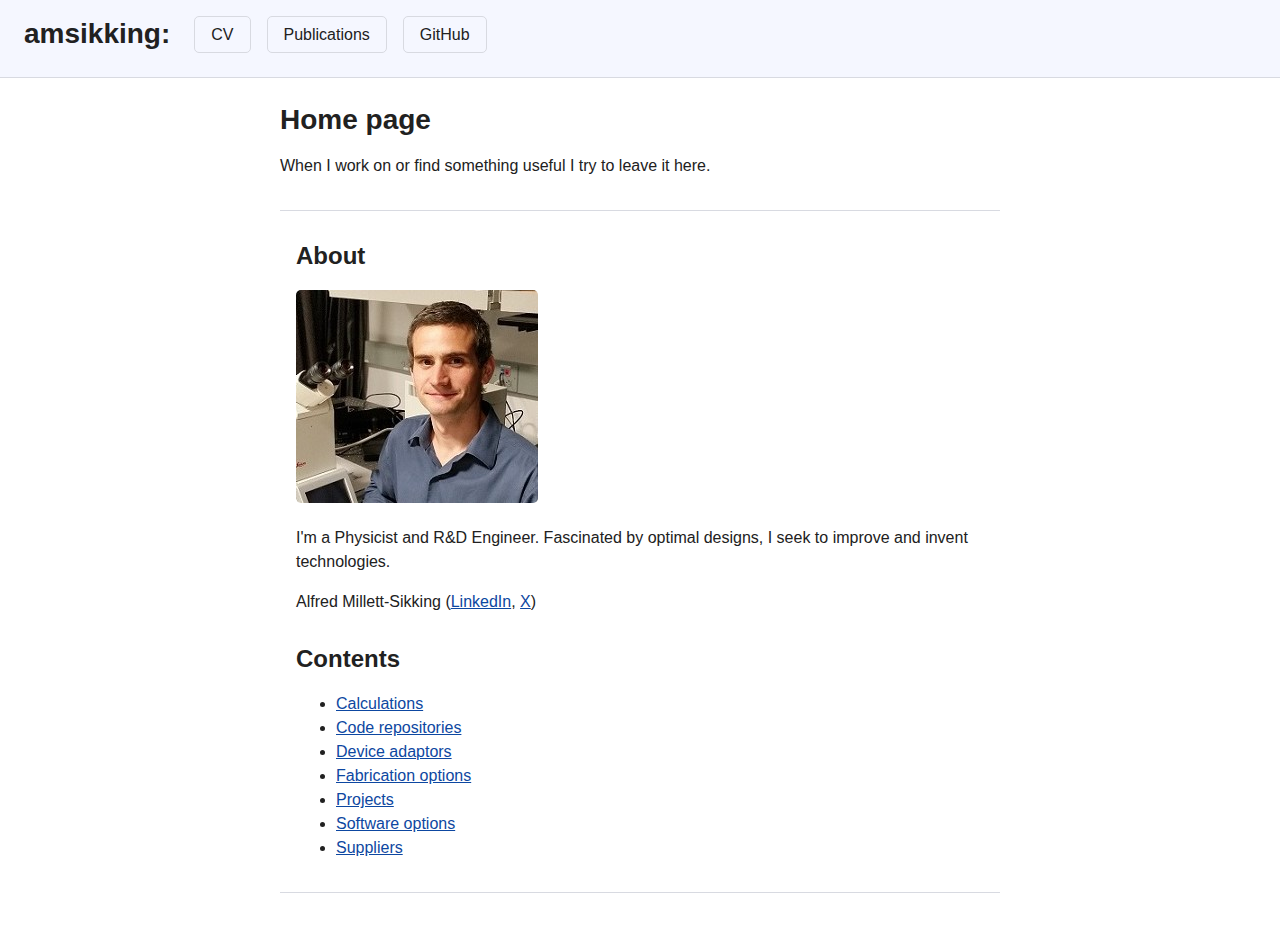
==== index.html @ 1fd3e8a6 "Update index.html" ====
<!-- comment -->
<!DOCTYPE html>

<html lang="en">
  <head>
	<meta charset="utf-8">
	<meta name="viewport" content="width=device-width, initial-scale=1.0">
	<link rel="stylesheet" href="style.css">
	<!-- <script src="script.js"></script> -->
	<title>amsikking: Home page</title>
  </head>

  <body>
	<header>
	  <nav>
	    <ul>
		  <li><h1 style="margin-top: 0rem; margin-left: 1rem; margin-right: 1rem">amsikking:</h1></li>
		  <li><a href="./cv/amsikking_cv.html">CV</a></li>
		  <li><a href="https://scholar.google.com/citations?user=S7yHencAAAAJ&hl=en">Publications</a></li>
		  <li><a href="https://github.com/amsikking">GitHub</a></li>
	    </ul>
	  </nav>
	</header>
	
	<main>
	  <h1>Home page</h1>
	  <p>When I work on or find something useful I try to leave it here.</p>
		<section>
		  <h2>About</h2>
		  <img src="amsikking_photo.jpg" alt="amsikking_photo.jpg">
		  <p>
		  I'm a Physicist and R&D Engineer. Fascinated by optimal designs, I seek 
		  to improve and invent technologies.
		  </p>
		  <p>Alfred Millett-Sikking
		  (<a href="https://www.linkedin.com/in/amsikking">LinkedIn</a>, 
		  <a href="https://X.com/amsikking">X</a>)
		  </p>

		  <h2>Contents</h2>
		  <ul>
			<li><a href="./calculations.html">Calculations</a></li>
			<li><a href="./code_repositories.html">Code repositories</a></li>
			<li><a href="./device_adaptors.html">Device adaptors</a></li>
			<li><a href="./fabrication_options.html">Fabrication options</a></li>
			<li><a href="./projects.html">Projects</a></li>
			<li><a href="./software_options.html">Software options</a></li>
			<li><a href="./suppliers.html">Suppliers</a></li>
		  </ul>
		</section>
	</main>
  </body>
</html>
---- style.css ----
/* template from https://github.com/kevquirk/simple.css */

/* Global variables. */
:root {
  /* Set sans-serif & mono fonts */
  --sans-font: -apple-system, BlinkMacSystemFont, "Avenir Next", Avenir,
    "Nimbus Sans L", Roboto, "Noto Sans", "Segoe UI", Arial, Helvetica,
    "Helvetica Neue", sans-serif;
  --mono-font: Consolas, Menlo, Monaco, "Andale Mono", "Ubuntu Mono", monospace;

  /* Default (light) theme */
  --bg: #fff;
  --accent-bg: #f5f7ff;
  --text: #212121;
  --text-light: #585858;
  --border: #d8dae1;
  --accent: #0d47a1;
  --code: #d81b60;
  --preformatted: #444;
  --marked: #ffdd33;
  --disabled: #efefef;
}

/* Dark theme */
@media (prefers-color-scheme: dark) {
  :root {
    color-scheme: dark;
    --bg: #212121;
    --accent-bg: #2b2b2b;
    --text: #dcdcdc;
    --text-light: #ababab;
    --border: #666;
    --accent: #ffb300;
    --code: #f06292;
    --preformatted: #ccc;
    --disabled: #111;
  }
  /* Add a bit of transparency so light media isn't so glaring in dark mode */
  img,
  video {
    opacity: 0.8;
  }
}

/* Reset box-sizing */
*, *::before, *::after {
  box-sizing: border-box;
}

/* Reset default appearance */
textarea,
select,
input,
progress {
  appearance: none;
  -webkit-appearance: none;
  -moz-appearance: none;
}

html {
  /* Set the font globally */
  font-family: var(--sans-font);
  scroll-behavior: smooth;
}

/* Make the body a nice central block */
body {
  color: var(--text);
  background: var(--bg);
  font-size: 1rem;
  line-height: 1.5;
  display: grid;
  grid-template-columns: 1fr min(45rem, 90%) 1fr;
  margin: 0;
}
body > * {
  grid-column: 2;
}

/* Make the header bg full width, but the content inline with body */
body > header {
  background: var(--accent-bg);
  border-bottom: 1px solid var(--border);
  text-align: center;
  padding: 0 0.5rem 0.5rem 0.5rem;
  grid-column: 1 / -1;
}

body > header h1 {
  max-width: 1200px;
  margin: 1rem auto;
}

body > header p {
  max-width: 40rem;
  margin: 1rem auto;
}

/* Add a little padding to ensure spacing is correct between content and header > nav */
main {
  padding-top: 0.5rem;
}

body > footer {
  margin-top: 4rem;
  padding: 2rem 1rem 1.5rem 1rem;
  color: var(--text-light);
  font-size: 0.9rem;
  text-align: center;
  border-top: 1px solid var(--border);
}

/* Format headers */
h1 {
  font-size: 1.75rem;
}

h2 {
  font-size: 1.5rem;
  margin-top: 2rem;
}

h3 {
  font-size: 1.17rem;
  margin-top: 2rem;
}

h4 {
  font-size: 1rem;
}

h5 {
  font-size: 0.83rem;
}

h6 {
  font-size: 0.75rem;
}

/* Prevent long strings from overflowing container */
p, h1, h2, h3, h4, h5, h6 {
  overflow-wrap: break-word;
}

/* Fix line height when title wraps */
h1,
h2,
h3 {
  line-height: 1.1;
}

/* Reduce header size on mobile */
@media only screen and (max-width: 720px) {
  h1 {
    font-size: 1.75rem;
  }

  h2 {
    font-size: 1.5rem;
  }

  h3 {
    font-size: 1.17rem;
  }

  h4 {
    font-size: 1rem;
  }
}

/* Format links & buttons */
a,
a:visited {
  color: var(--accent);
}

a:hover {
  text-decoration: none;
}

button,
[role="button"],
input[type="submit"],
input[type="reset"],
input[type="button"],
label[type="button"] {
  border: none;
  border-radius: 5px;
  background: var(--accent);
  font-size: 1rem;
  color: var(--bg);
  padding: 0.7rem 0.9rem;
  margin: 0.5rem 0;
}

button[disabled],
[role="button"][aria-disabled="true"],
input[type="submit"][disabled],
input[type="reset"][disabled],
input[type="button"][disabled],
input[type="checkbox"][disabled],
input[type="radio"][disabled],
select[disabled] {
  opacity: 0.5;
  cursor: not-allowed;
}

input:disabled,
textarea:disabled,
select:disabled {
  cursor: not-allowed;
  background-color: var(--disabled);
}

input[type="range"] {
  padding: 0;
}

/* Set the cursor to '?' while hovering over an abbreviation */
abbr {
  cursor: help;
}

button:focus,
button:enabled:hover,
[role="button"]:focus,
[role="button"]:not([aria-disabled="true"]):hover,
input[type="submit"]:focus,
input[type="submit"]:enabled:hover,
input[type="reset"]:focus,
input[type="reset"]:enabled:hover,
input[type="button"]:focus,
input[type="button"]:enabled:hover,
label[type="button"]:focus,
label[type="button"]:hover {
  filter: brightness(1.4);
  cursor: pointer;
}

/* Format navigation */
header > nav {
  font-size: 1rem;
  line-height: 2;
  padding: 1rem 0 0 0;
}

/* Use flexbox to allow items to wrap, as needed */
header > nav ul,
header > nav ol {
  align-content: space-around;
  align-items: center;
  display: flex;
  flex-direction: row;
  flex-wrap: wrap;
  justify-content: left;
  list-style-type: none;
  margin: 0;
  padding: 0;
}

/* List items are inline elements, make them behave more like blocks */
header > nav ul li,
header > nav ol li {
  display: inline-block;
}

header > nav a,
header > nav a:visited {
  margin: 0 0.5rem 1rem 0.5rem;
  border: 1px solid var(--border);
  border-radius: 5px;
  color: var(--text);
  display: inline-block;
  padding: 0.1rem 1rem;
  text-decoration: none;
}

header > nav a:hover {
  filter: brightness(1.4);
  cursor: pointer;
}

/* Reduce nav side on mobile */
@media only screen and (max-width: 720px) {
  header > nav a {
    border: none;
    padding: 0;
    text-decoration: underline;
    line-height: 1;
  }
}

/* Consolidate box styling */
aside, details, pre, progress {
  background: var(--accent-bg);
  border: 1px solid var(--border);
  border-radius: 5px;
  margin-bottom: 1rem;
}

aside {
  font-size: 1rem;
  width: 30%;
  padding: 0 15px;
  margin-left: 15px;
  float: right;
}

/* Make aside full-width on mobile */
@media only screen and (max-width: 720px) {
  aside {
    width: 100%;
    float: none;
    margin-left: 0;
  }
}

article, fieldset {
  border: 1px solid var(--border);
  padding: 1rem;
  border-radius: 5px;
  margin-bottom: 1rem;
}

article h2:first-child,
section h2:first-child {
  margin-top: 1rem;
}

section {
  border-top: 1px solid var(--border);
  border-bottom: 1px solid var(--border);
  padding: 1rem 1rem;
  margin: 2rem 0;
}

summary {
  cursor: pointer;
  font-weight: bold;
  padding: 0.6rem 1rem;
}

details[open] {
  padding: 0.6rem 1rem 0.75rem 1rem;
}

details[open] summary + * {
  margin-top: 0;
}

details[open] summary {
  margin-bottom: 0.5rem;
  padding: 0;
}

details[open] > :last-child {
  margin-bottom: 0;
}

/* Format tables */
table {
  border-collapse: collapse;
  display: block;
  margin: 1.5rem 0;
  overflow: auto;
  width: 100%;
}

td,
th {
  border: 1px solid var(--border);
  padding: 0.5rem;
}

th {
  background: var(--accent-bg);
  font-weight: bold;
}

tr:nth-child(even) {
  /* Set every other cell slightly darker. Improves readability. */
  background: var(--accent-bg);
}

table caption {
  font-weight: bold;
  margin-bottom: 0.5rem;
}

/* Format forms */
textarea,
select,
input {
  font-size: inherit;
  font-family: inherit;
  padding: 0.5rem;
  margin-bottom: 0.5rem;
  color: var(--text);
  background: var(--bg);
  border: 1px solid var(--border);
  border-radius: 5px;
  box-shadow: none;
  max-width: 100%;
  display: inline-block;
}
label {
  display: block;
}
textarea:not([cols]) {
  width: 100%;
}

/* Add arrow to drop-down */
select:not([multiple]) {
  background-image: linear-gradient(45deg, transparent 49%, var(--text) 51%),
    linear-gradient(135deg, var(--text) 51%, transparent 49%);
  background-position: calc(100% - 15px), calc(100% - 10px);
  background-size: 5px 5px, 5px 5px;
  background-repeat: no-repeat;
  padding-right: 25px;
}

/* checkbox and radio button style */
input[type="checkbox"],
input[type="radio"] {
  vertical-align: middle;
  position: relative;
}

input[type="radio"] {
  border-radius: 100%;
}

input[type="checkbox"]:checked,
input[type="radio"]:checked {
  background: var(--accent);
}

input[type="checkbox"]:checked::after {
  /* Creates a rectangle with colored right and bottom borders which is rotated to look like a check mark */
  content: " ";
  width: 0.18em;
  height: 0.32em;
  border-radius: 0;
  position: absolute;
  top: 0.05em;
  left: 0.17em;
  background: transparent;
  border-right: solid var(--bg) 0.08em;
  border-bottom: solid var(--bg) 0.08em;
  font-size: 1.8em;
  transform: rotate(45deg);
}
input[type="radio"]:checked::after {
  /* creates a colored circle for the checked radio button  */
  content: " ";
  width: 0.25em;
  height: 0.25em;
  border-radius: 100%;
  position: absolute;
  top: 0.125em;
  background: var(--bg);
  left: 0.125em;
  font-size: 32px;
}

/* Makes input fields wider on smaller screens */
@media only screen and (max-width: 720px) {
  textarea,
  select,
  input {
    width: 100%;
  }
}

/* Ensures the checkbox and radio inputs do not have a set width like other input fields */
input[type="checkbox"],
input[type="radio"] {
  width: auto;
}

/* Set a height for color input */
input[type="color"] {
  height: 2.5rem;
  padding:  0.2rem;
}

/* do not show border around file selector button */
input[type="file"] {
  border: 0;
}

/* Misc body elements */
hr {
  color: var(--border);
  border-top: 1px;
  margin: 1rem auto;
}

mark {
  padding: 2px 5px;
  border-radius: 4px;
  background: var(--marked);
}

img,
video {
  max-width: 100%;
  height: auto;
  border-radius: 5px;
}

figure {
  margin: 0;
  text-align: center;
}

figcaption {
  font-size: 0.9rem;
  color: var(--text-light);
  margin-bottom: 1rem;
}

blockquote {
  margin: 2rem 0 2rem 2rem;
  padding: 0.4rem 0.8rem;
  border-left: 0.35rem solid var(--accent);
  color: var(--text-light);
  font-style: italic;
}

sup {
	vertical-align: top;
}

cite {
  vertical-align: super;
  font-size: 0.7rem;
  color: var(--text-light);
  font-style: normal;
}

/* Use mono font for code elements */
code,
pre,
pre span,
kbd,
samp {
  font-family: var(--mono-font);
  color: var(--code);
}

kbd {
  color: var(--preformatted);
  border: 1px solid var(--preformatted);
  border-bottom: 3px solid var(--preformatted);
  border-radius: 5px;
  padding: 0.1rem 0.4rem;
}

pre {
  padding: 1rem 1.4rem;
  max-width: 100%;
  overflow: auto;
  color: var(--preformatted);
}

/* Fix embedded code within pre */
pre code {
  color: var(--preformatted);
  background: none;
  margin: 0;
  padding: 0;
}

/* Progress bars */
/* Declarations are repeated because you */
/* cannot combine vendor-specific selectors */
progress {
  width: 100%;
}

progress:indeterminate {
  background-color: var(--accent-bg);
}

progress::-webkit-progress-bar {
  border-radius: 5px;
  background-color: var(--accent-bg);
}

progress::-webkit-progress-value {
  border-radius: 5px;
  background-color: var(--accent);
}

progress::-moz-progress-bar {
  border-radius: 5px;
  background-color: var(--accent);
  transition-property: width;
  transition-duration: 0.3s;
}

progress:indeterminate::-moz-progress-bar {
  background-color: var(--accent-bg);
}

.flexbox {
  display: flex;
}

.flexboxc1 {
  flex: 1;
  margin: 1rem;
  /* background-color: blue; */
}

.flexboxc2 {
  flex: 2;
  margin: 1rem;
  /* background-color: red; */
}

.flexboxc3 {
  flex: 3;
  margin: 1rem;
  /* background-color: red; */
}

@media screen {
   .hideonscreen {
       display: none;
   }
}

@media print {
    .pagebreak {
	page-break-after: always;
	}
   .hideonprint {
       display: none;
   }
}
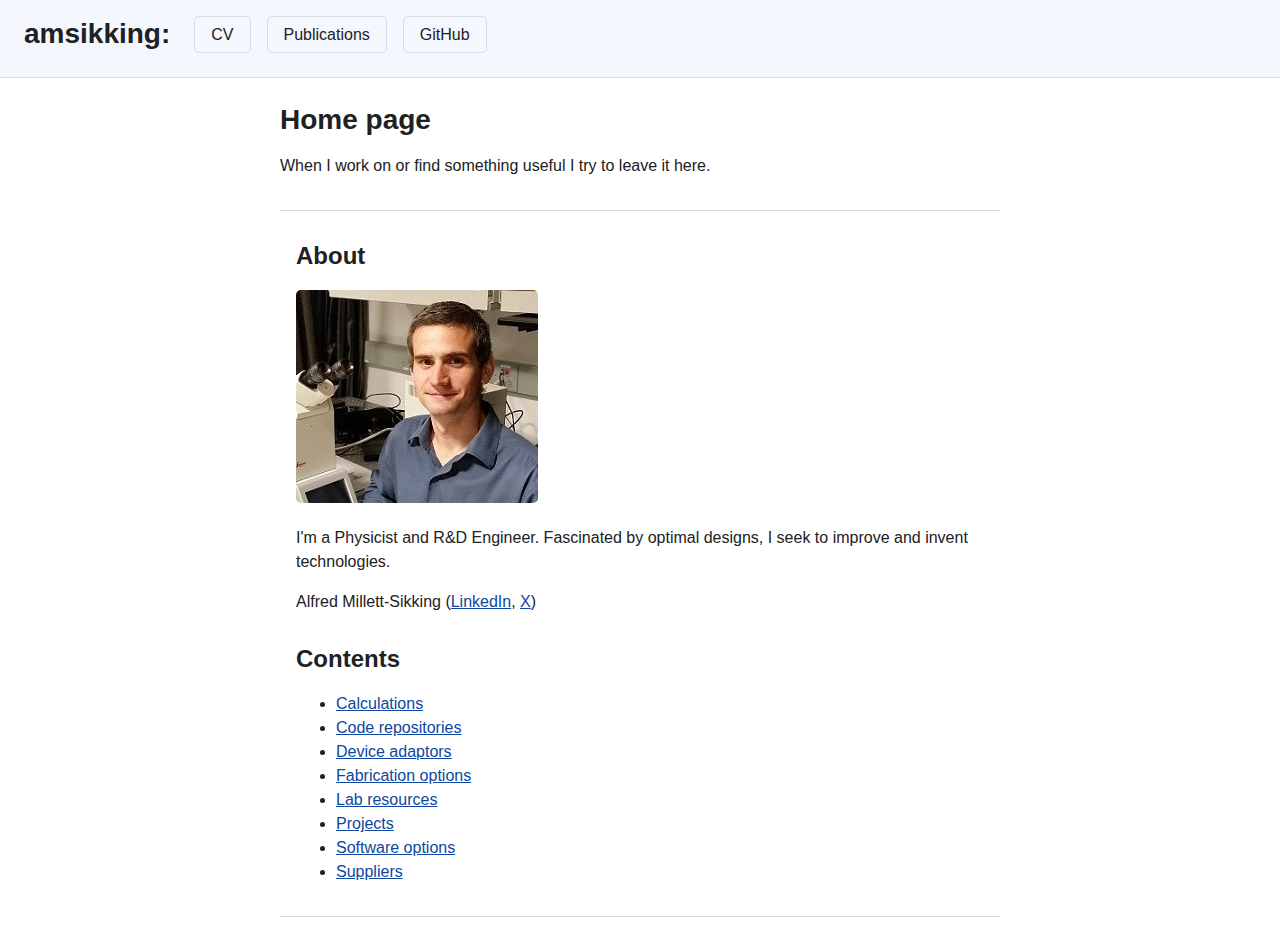
==== commit 5b5bc9a6: "Update index.html" ====
--- a/index.html
+++ b/index.html
@@ -43,6 +43,7 @@
 			<li><a href="./code_repositories.html">Code repositories</a></li>
 			<li><a href="./device_adaptors.html">Device adaptors</a></li>
 			<li><a href="./fabrication_options.html">Fabrication options</a></li>
+			<li><a href="./lab_resources.html">Lab resources</a></li>
 			<li><a href="./projects.html">Projects</a></li>
 			<li><a href="./software_options.html">Software options</a></li>
 			<li><a href="./suppliers.html">Suppliers</a></li>
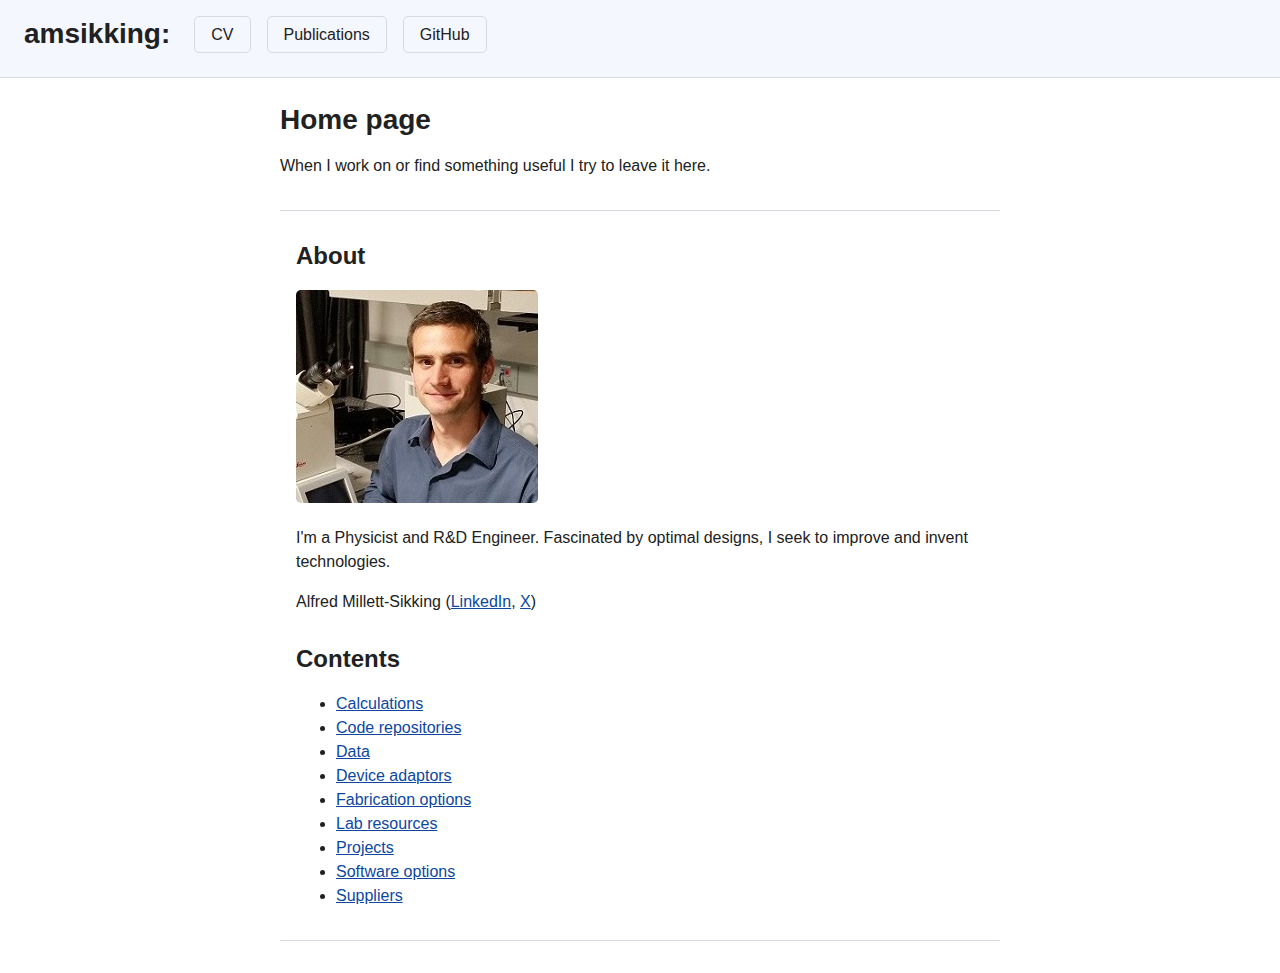
==== commit ddcd03e1: "Update index.html" ====
--- a/index.html
+++ b/index.html
@@ -41,6 +41,7 @@
 		  <ul>
 			<li><a href="./calculations.html">Calculations</a></li>
 			<li><a href="./code_repositories.html">Code repositories</a></li>
+			<li><a href="./data.html">Data</a></li>
 			<li><a href="./device_adaptors.html">Device adaptors</a></li>
 			<li><a href="./fabrication_options.html">Fabrication options</a></li>
 			<li><a href="./lab_resources.html">Lab resources</a></li>
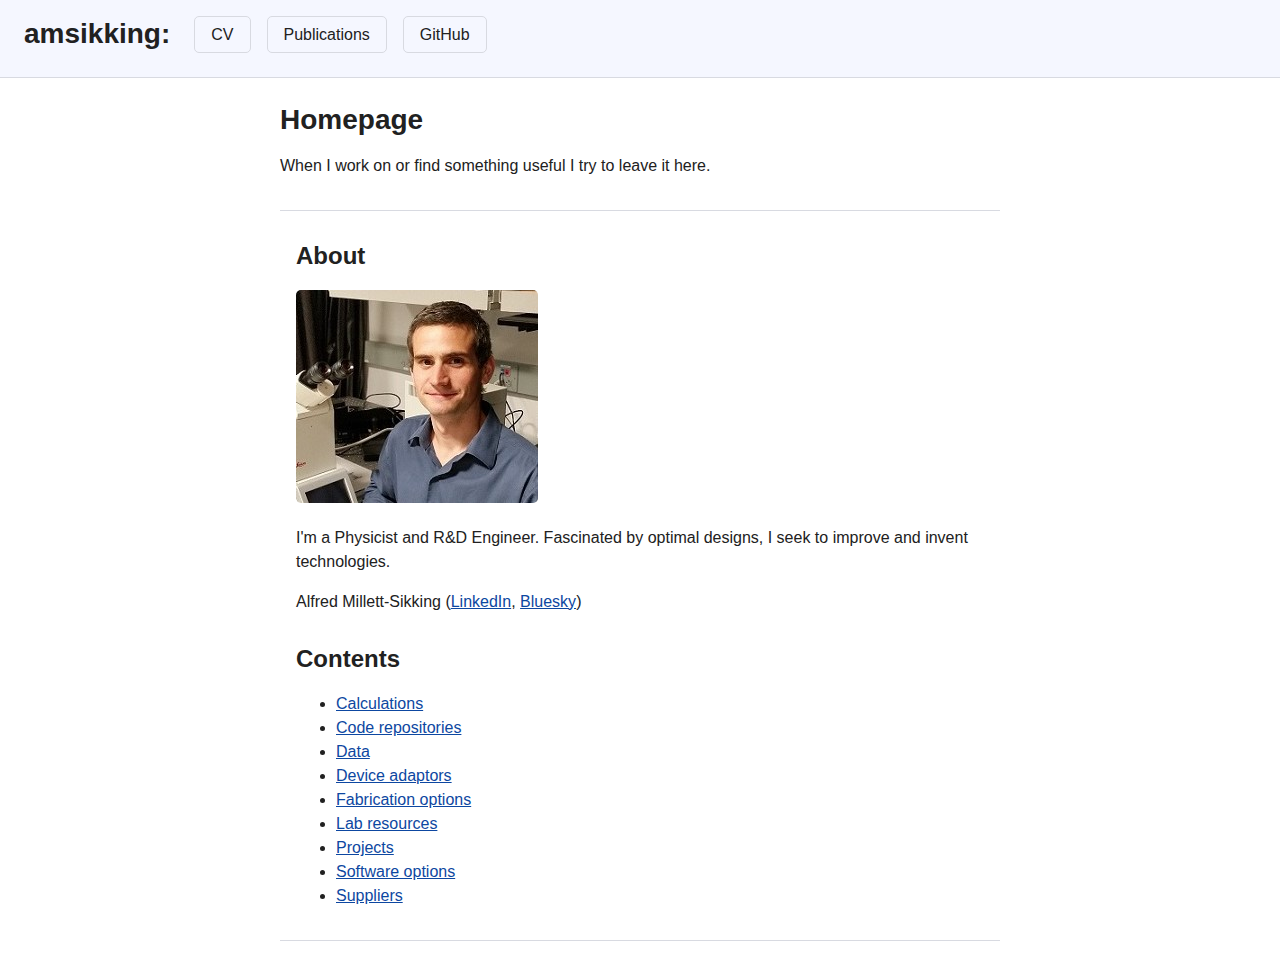
==== commit 7d515b98: "Update index.html" ====
--- a/index.html
+++ b/index.html
@@ -7,7 +7,7 @@
 	<meta name="viewport" content="width=device-width, initial-scale=1.0">
 	<link rel="stylesheet" href="style.css">
 	<!-- <script src="script.js"></script> -->
-	<title>amsikking: Home page</title>
+	<title>amsikking: Homepage</title>
   </head>
 
   <body>
@@ -23,7 +23,7 @@
 	</header>
 	
 	<main>
-	  <h1>Home page</h1>
+	  <h1>Homepage</h1>
 	  <p>When I work on or find something useful I try to leave it here.</p>
 		<section>
 		  <h2>About</h2>
@@ -34,7 +34,7 @@
 		  </p>
 		  <p>Alfred Millett-Sikking
 		  (<a href="https://www.linkedin.com/in/amsikking">LinkedIn</a>, 
-		  <a href="https://X.com/amsikking">X</a>)
+		  <a href="https://bsky.app/profile/amsikking.bsky.social">Bluesky</a>)
 		  </p>
 
 		  <h2>Contents</h2>
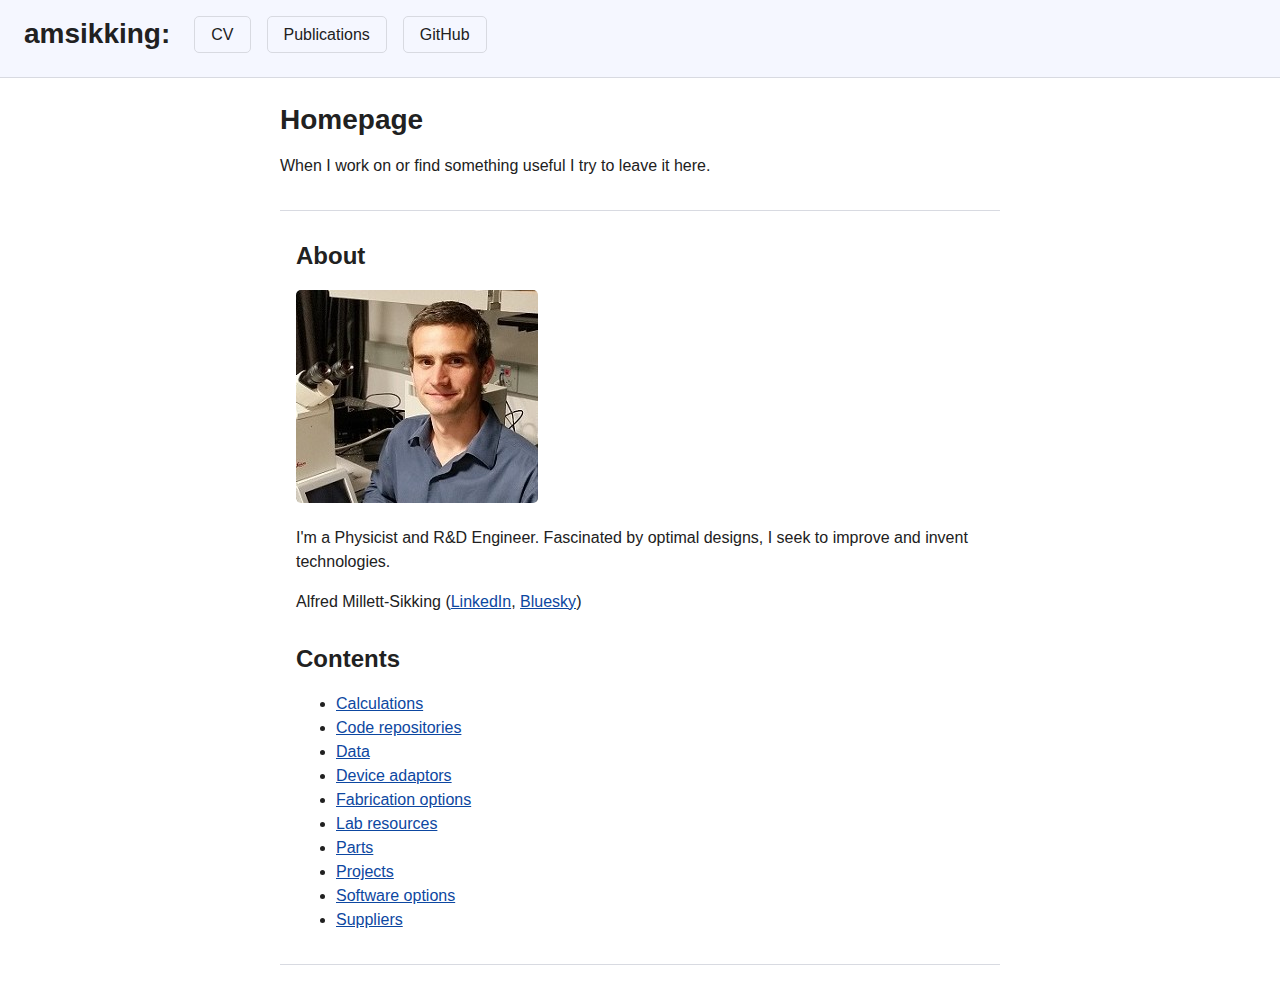
==== commit 307440bc: "Update index.html" ====
--- a/index.html
+++ b/index.html
@@ -45,6 +45,7 @@
 			<li><a href="./device_adaptors.html">Device adaptors</a></li>
 			<li><a href="./fabrication_options.html">Fabrication options</a></li>
 			<li><a href="./lab_resources.html">Lab resources</a></li>
+			<li><a href="./parts.html">Parts</a></li>
 			<li><a href="./projects.html">Projects</a></li>
 			<li><a href="./software_options.html">Software options</a></li>
 			<li><a href="./suppliers.html">Suppliers</a></li>
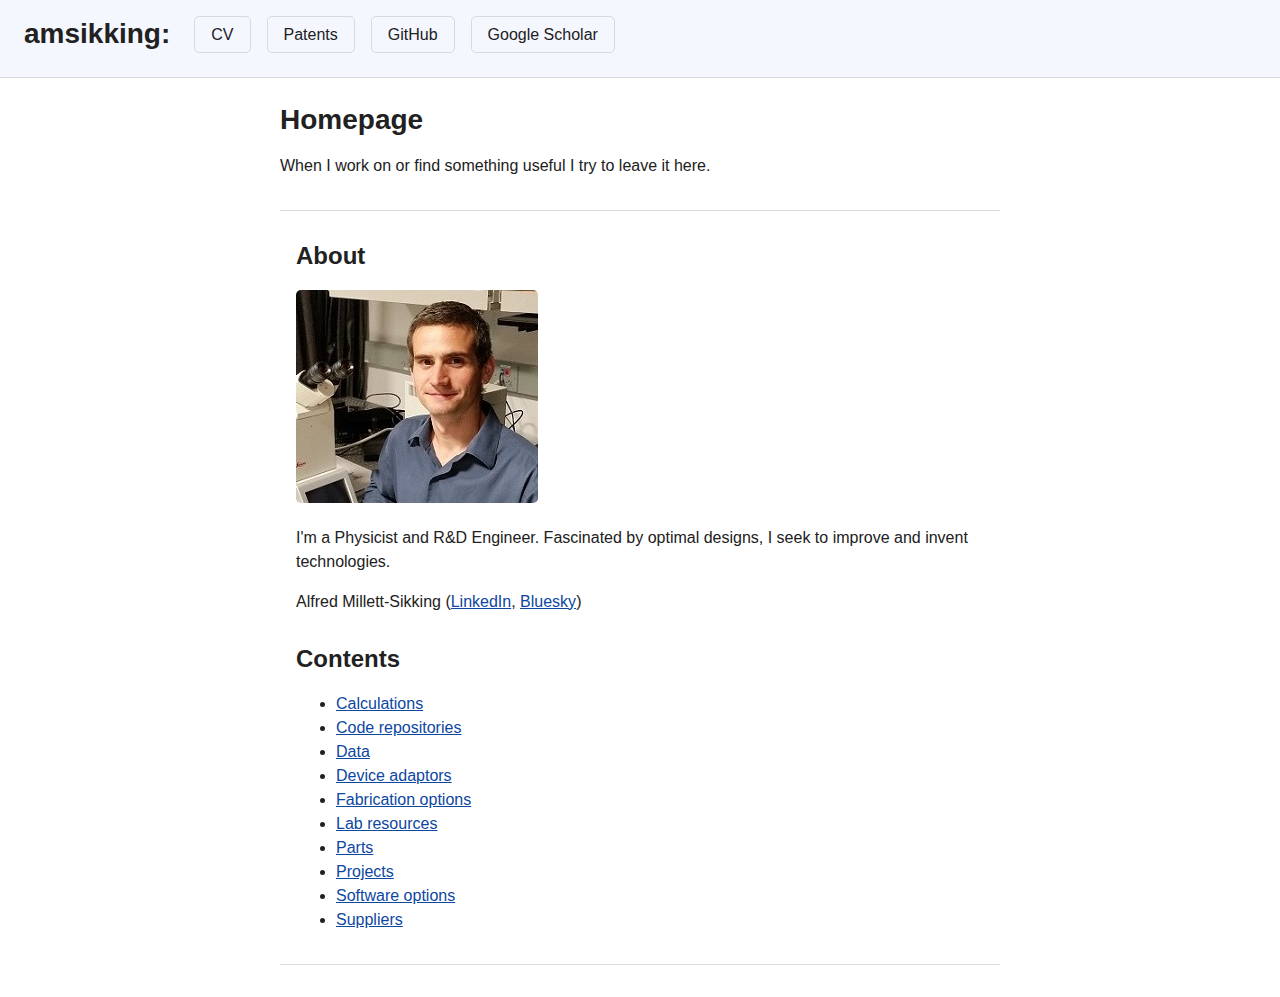
==== commit e06dab79: "Update index.html" ====
--- a/index.html
+++ b/index.html
@@ -16,8 +16,9 @@
 	    <ul>
 		  <li><h1 style="margin-top: 0rem; margin-left: 1rem; margin-right: 1rem">amsikking:</h1></li>
 		  <li><a href="./cv/amsikking_cv.html">CV</a></li>
-		  <li><a href="https://scholar.google.com/citations?user=S7yHencAAAAJ&hl=en">Publications</a></li>
+		  <li><a href="./patents.html">Patents</a></li>
 		  <li><a href="https://github.com/amsikking">GitHub</a></li>
+		  <li><a href="https://scholar.google.com/citations?user=S7yHencAAAAJ&hl=en">Google Scholar</a></li>
 	    </ul>
 	  </nav>
 	</header>
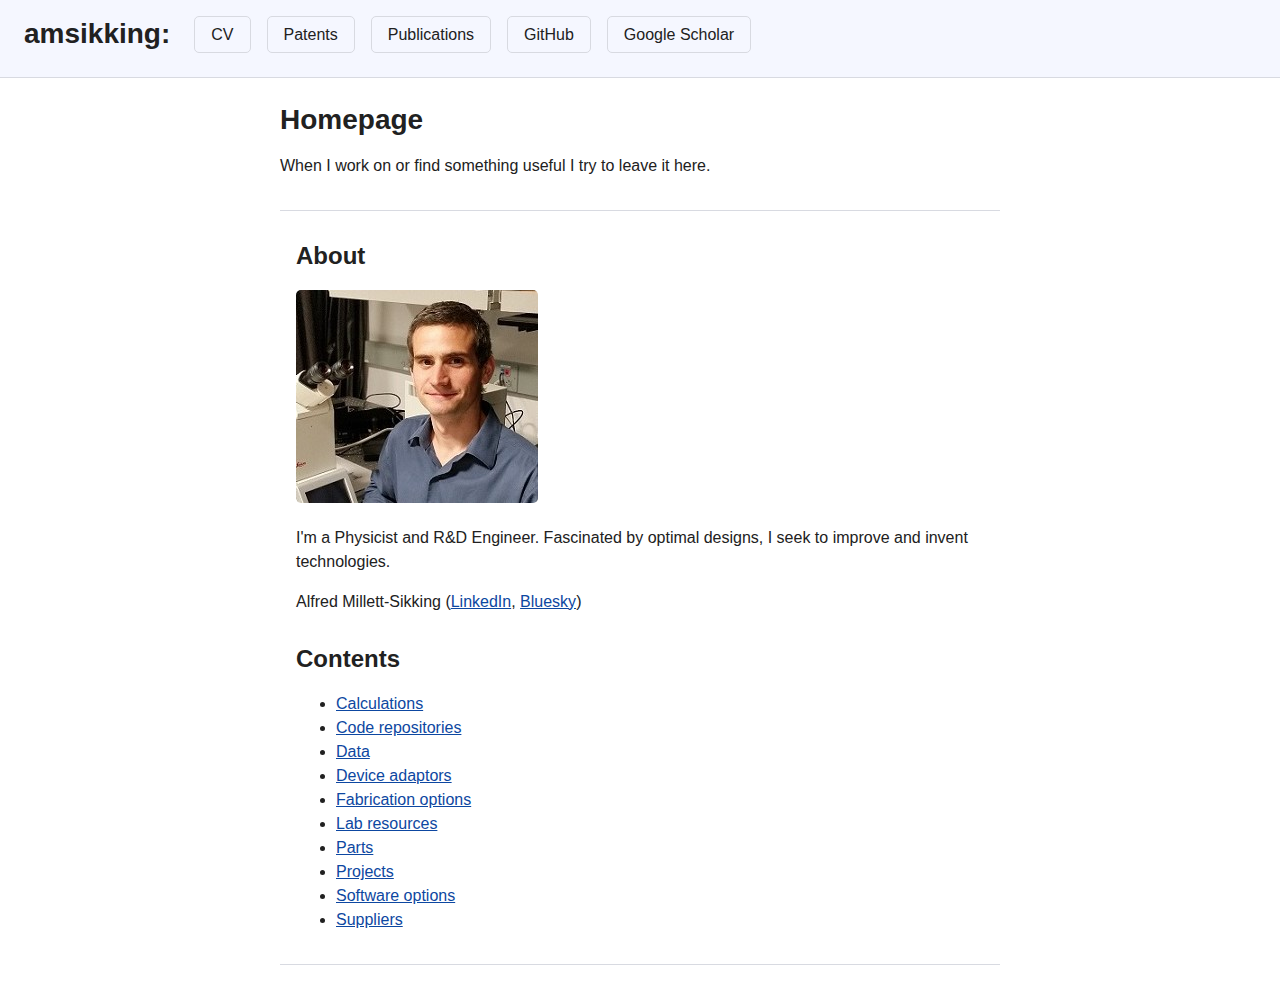
==== commit 093cc8b2: "Update index.html" ====
--- a/index.html
+++ b/index.html
@@ -17,6 +17,7 @@
 		  <li><h1 style="margin-top: 0rem; margin-left: 1rem; margin-right: 1rem">amsikking:</h1></li>
 		  <li><a href="./cv/amsikking_cv.html">CV</a></li>
 		  <li><a href="./patents.html">Patents</a></li>
+		  <li><a href="./publications.html">Publications</a></li>
 		  <li><a href="https://github.com/amsikking">GitHub</a></li>
 		  <li><a href="https://scholar.google.com/citations?user=S7yHencAAAAJ&hl=en">Google Scholar</a></li>
 	    </ul>
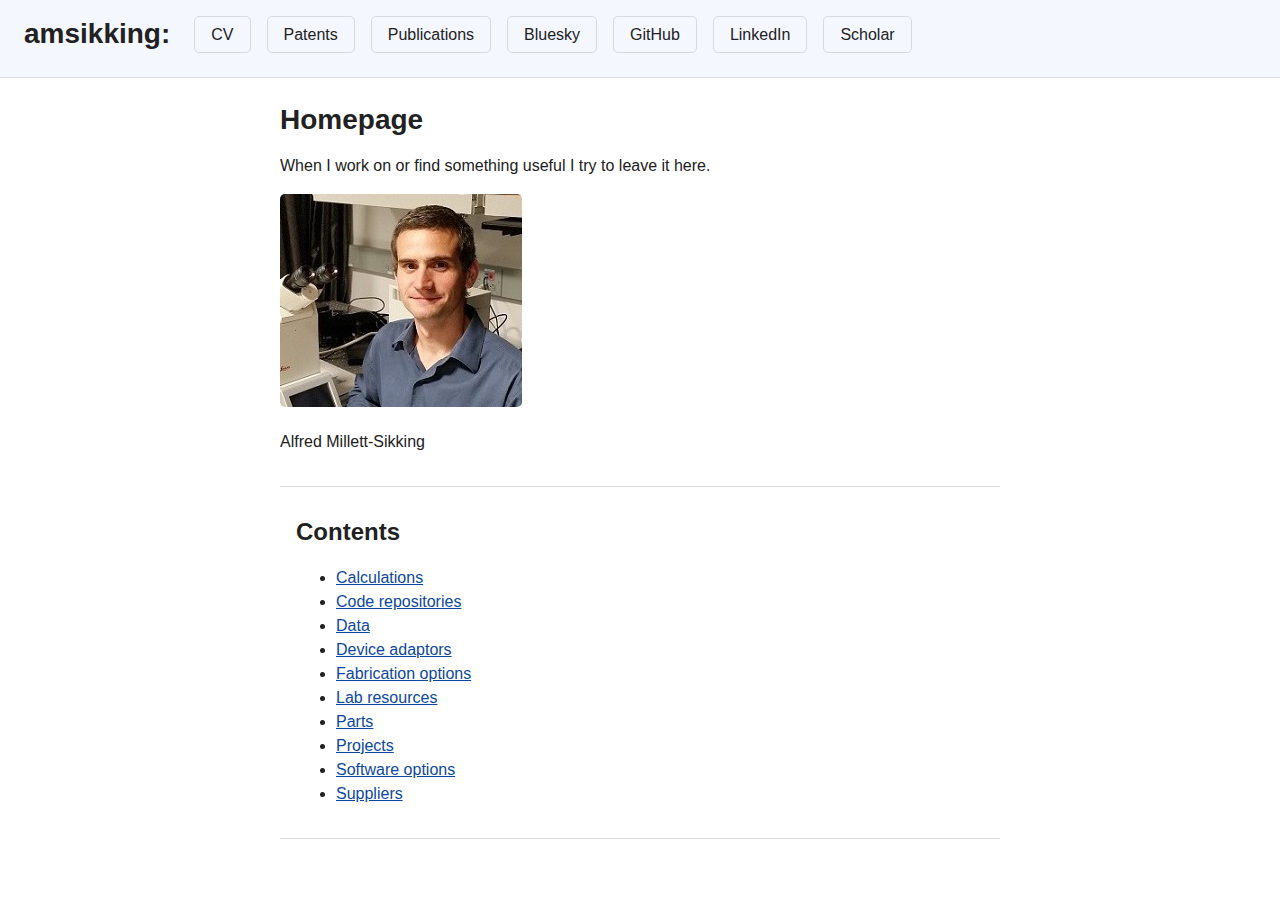
==== commit 49c52bf1: "Update index.html" ====
--- a/index.html
+++ b/index.html
@@ -18,27 +18,20 @@
 		  <li><a href="./cv/amsikking_cv.html">CV</a></li>
 		  <li><a href="./patents.html">Patents</a></li>
 		  <li><a href="./publications.html">Publications</a></li>
+		  <li><a href="https://bsky.app/profile/amsikking.bsky.social">Bluesky</a></li>
 		  <li><a href="https://github.com/amsikking">GitHub</a></li>
-		  <li><a href="https://scholar.google.com/citations?user=S7yHencAAAAJ&hl=en">Google Scholar</a></li>
+		  <li><a href="https://www.linkedin.com/in/amsikking">LinkedIn</a></li>
+		  <li><a href="https://scholar.google.com/citations?user=S7yHencAAAAJ&hl=en">Scholar</a></li>		  
 	    </ul>
 	  </nav>
 	</header>
-	
+
 	<main>
 	  <h1>Homepage</h1>
 	  <p>When I work on or find something useful I try to leave it here.</p>
+	  <img src="amsikking_photo.jpg" alt="amsikking_photo.jpg">
+	  <p>Alfred Millett-Sikking</p>
 		<section>
-		  <h2>About</h2>
-		  <img src="amsikking_photo.jpg" alt="amsikking_photo.jpg">
-		  <p>
-		  I'm a Physicist and R&D Engineer. Fascinated by optimal designs, I seek 
-		  to improve and invent technologies.
-		  </p>
-		  <p>Alfred Millett-Sikking
-		  (<a href="https://www.linkedin.com/in/amsikking">LinkedIn</a>, 
-		  <a href="https://bsky.app/profile/amsikking.bsky.social">Bluesky</a>)
-		  </p>
-
 		  <h2>Contents</h2>
 		  <ul>
 			<li><a href="./calculations.html">Calculations</a></li>
